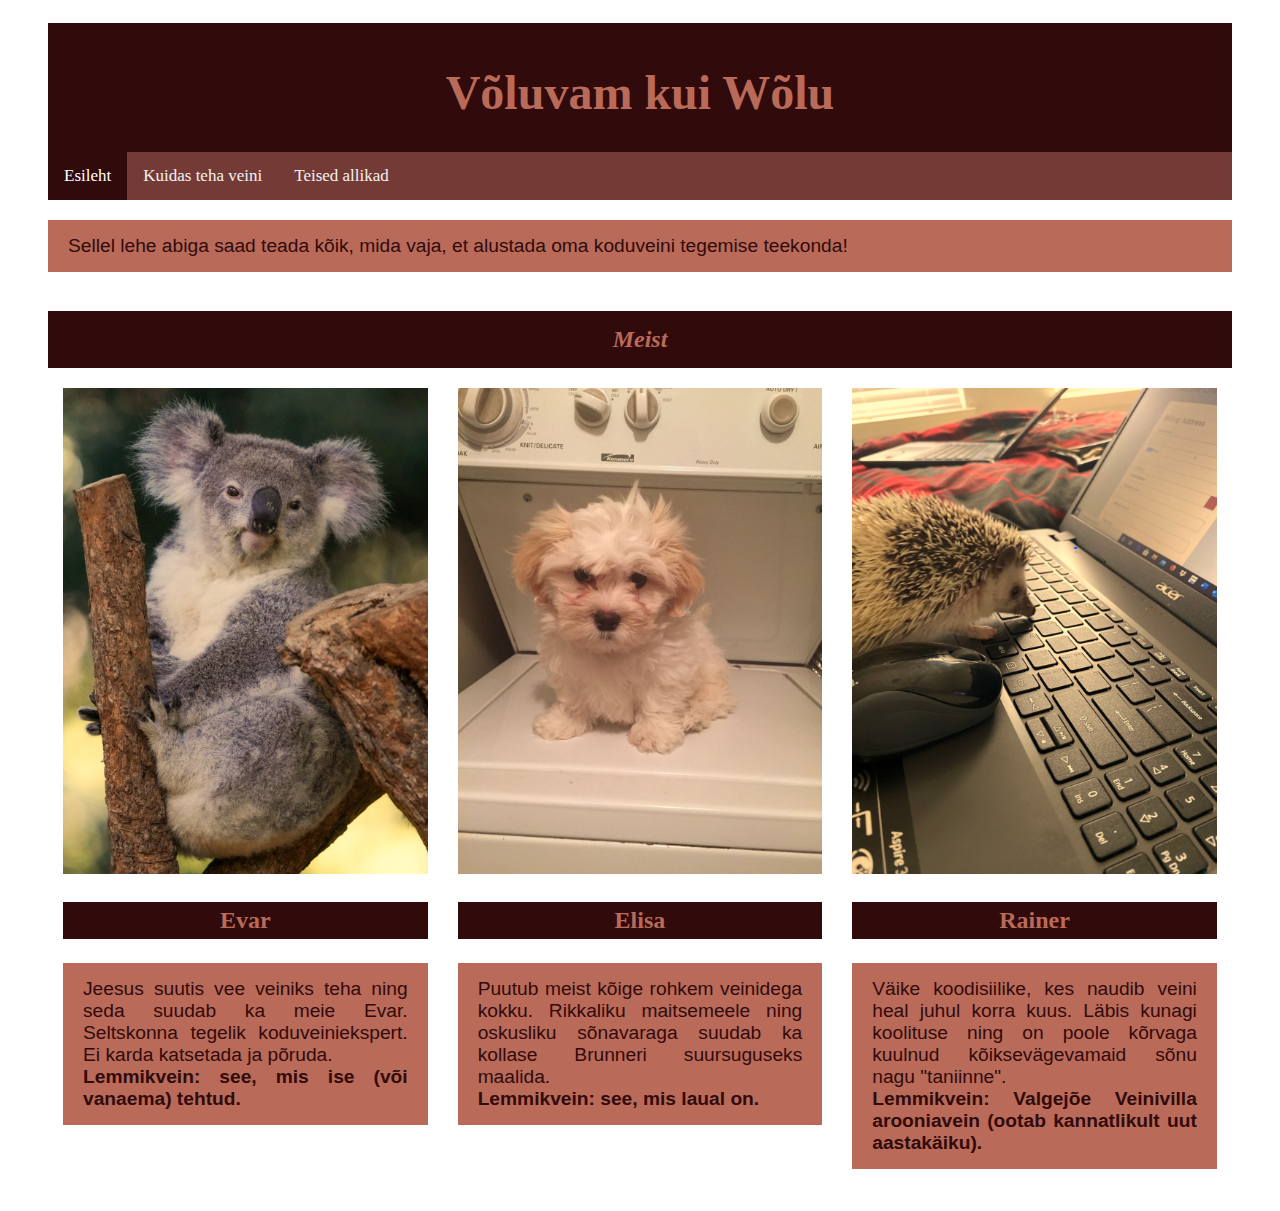
==== index.html @ a0804500 "JS event listener, JS ühildamise parendamine" ====
<!DOCTYPE html>
<html lang="et">

<head>
    <meta charset="UTF-8">
    <title>Esileht | Võluvam kui Wõlu</title>
    <link rel="stylesheet" type="text/css" href="style.css">
</head>

<!-- JavaScript päise navigatsiooniriba: https://www.w3schools.com/howto/howto_js_topnav_responsive.asp -->

<body>
    <header>

        <h1><a href="index.html" class="pealkiri">Võluvam kui Wõlu</a></h1>

        <div class="topnav" id="myTopnav"> <!-- topnav-klassi objekt -->
            <a href="index.html" class="active">Esileht</a> <!-- määrame esilehe aktiivseks -->
            <a href="veini-how-to.html">Kuidas teha veini</a>
            <a href="teised-allikad.html">Teised allikad</a>
            <a href="javascript:void(0);" class="icon">
                <!-- nupu vajutamisel käivitab funktsiooni myFunction -->
            </a>
        </div>
    </header>

    <div class="row">
        <p>Sellel lehe abiga saad teada kõik, mida vaja, et alustada oma koduveini tegemise teekonda!
        </p>
    </div>


    <h2>Meist</h2>
    <div class="row">
        <div class="column">
            <div class="container">
                <img src="pildid/koaala.jpg" style="width:100%;">

                <h3>Evar</h3>
                <p>
                    Jeesus suutis vee veiniks teha ning seda suudab ka meie Evar.
                    Seltskonna tegelik koduveiniekspert. Ei karda katsetada ja põruda.
                    <br>
                    <strong>Lemmikvein: see, mis ise (või vanaema) tehtud.</strong>
                </p>
            </div>
        </div>
        <div class="column">
            <div class="container">
                <img src="pildid/kutsu.jpg" style="width:100%;">

                <h3>Elisa</h3>
                <p>
                    Puutub meist kõige rohkem veinidega kokku.
                    Rikkaliku maitsemeele ning oskusliku sõnavaraga suudab ka kollase Brunneri suursuguseks maalida.
                    <br>
                    <strong>Lemmikvein: see, mis laual on.</strong>
                </p>
            </div>
        </div>

        <div class="column">
            <div class="container">
                <img src="pildid/siil.jpg" style="width:100%;">

                <h3>Rainer</h3>
                <p>
                    Väike koodisiilike, kes naudib veini heal juhul korra kuus.
                    Läbis kunagi koolituse ning on poole kõrvaga kuulnud kõiksevägevamaid sõnu nagu "taniinne".
                    <br>
                    <strong>Lemmikvein: Valgejõe Veinivilla arooniavein (ootab kannatlikult uut aastakäiku).</strong>
                </p>
            </div>
        </div>
    </div>



</body>

</html>
---- style.css ----
/* https://colors.dopely.top/palettes/86SFsNFdn6N */
header {
    color: #B96A59;
    background-color: #310A0B;
    text-align: center;
    font-family: 'Copperplate', 'Copperplate Gothic Light', fantasy;
    font-size: 150%;
    padding-top: 10px;
}


body {
    color: #310A0B;
    background-image: url('pildid/puu.jpg');
    font-family: 'Arial', 'Verdana', sans-serif;
    padding-top: 15px;
    padding-right: 40px;
    padding-bottom: 15px;
    padding-left: 40px;
}

.pealkiri {
    color: #B96A59;
    text-decoration: none;
}

h2 {
    color: #B96A59;
    background-color: #310A0B;
    text-align: center;
    font-style: italic;
    font-family: 'Copperplate Gothic Light', fantasy;
    font-size: 150%;
    padding-top: 15px;
    padding-right: 20px;
    padding-bottom: 15px;
    padding-left: 20px;
}

h3 {
    background-color: #310A0B;
    color: #B96A59;
    text-align: center;
    font-family: 'Copperplate Gothic Light', fantasy;
    font-size: 150%;
    padding-top: 5px;
    padding-right: 10px;
    padding-bottom: 5px;
    padding-left: 10px;
}

p {
    background-color: #B96A59;
    font-size: 120%;
    text-align: justify;
    padding-top: 15px;
    padding-right: 20px;
    padding-bottom: 15px;
    padding-left: 20px;
}

ol {
    background-color: #B96A59;
    text-align: justify;
    font-size: 120%;
    padding-top: 30px;
    padding-right: 20px;
    padding-bottom: 30px;
    padding-left: 50px;
}



/* https://www.w3schools.com/howto/howto_css_three_columns.asp */
.column {
    float: left;
    width: 33.33%;
    text-align: center;
}

@media screen and (max-width: 600px) {
    .column {
        width: 100%;
    }
}


.row:after {
    content: "";
    display: table;
    clear: both;
}

/* https://www.w3schools.com/howto/howto_css_image_text_blocks.asp */
.container {
    position: relative;
    padding-top: 0px;
    padding-right: 15px;
    padding-bottom: 0px;
    padding-left: 15px;
}

/* JAVASCRIPT ülemise navigatsiooniriba jaoks*/
/* https://www.w3schools.com/howto/howto_js_topnav_responsive.asp */
@media screen and (max-width: 600px) {
    .topnav a:not(:first-child) {
        display: none;
    }

    .topnav a.icon {
        float: right;
        display: block;
    }
}

@media screen and (max-width: 600px) {
    .topnav.responsive {
        position: relative;
    }

    .topnav.responsive .icon {
        position: absolute;
        right: 0;
        top: 0;
    }

    .topnav.responsive a {
        float: none;
        display: block;
        text-align: left;
    }
}

.topnav {
    overflow: hidden;
    background-color: #743A36;
}

.topnav a {
    float: left;
    display: block;
    color: #f2f2f2;
    padding: 14px 16px;
    text-decoration: none;
    font-size: 17px;
}

.topnav a:hover {
    background-color: #ddd;
    color: #310A0B;
}

.topnav a.active {
    background-color: #310A0B;
    color: white;
}

.topnav .icon {
    display: none;
}
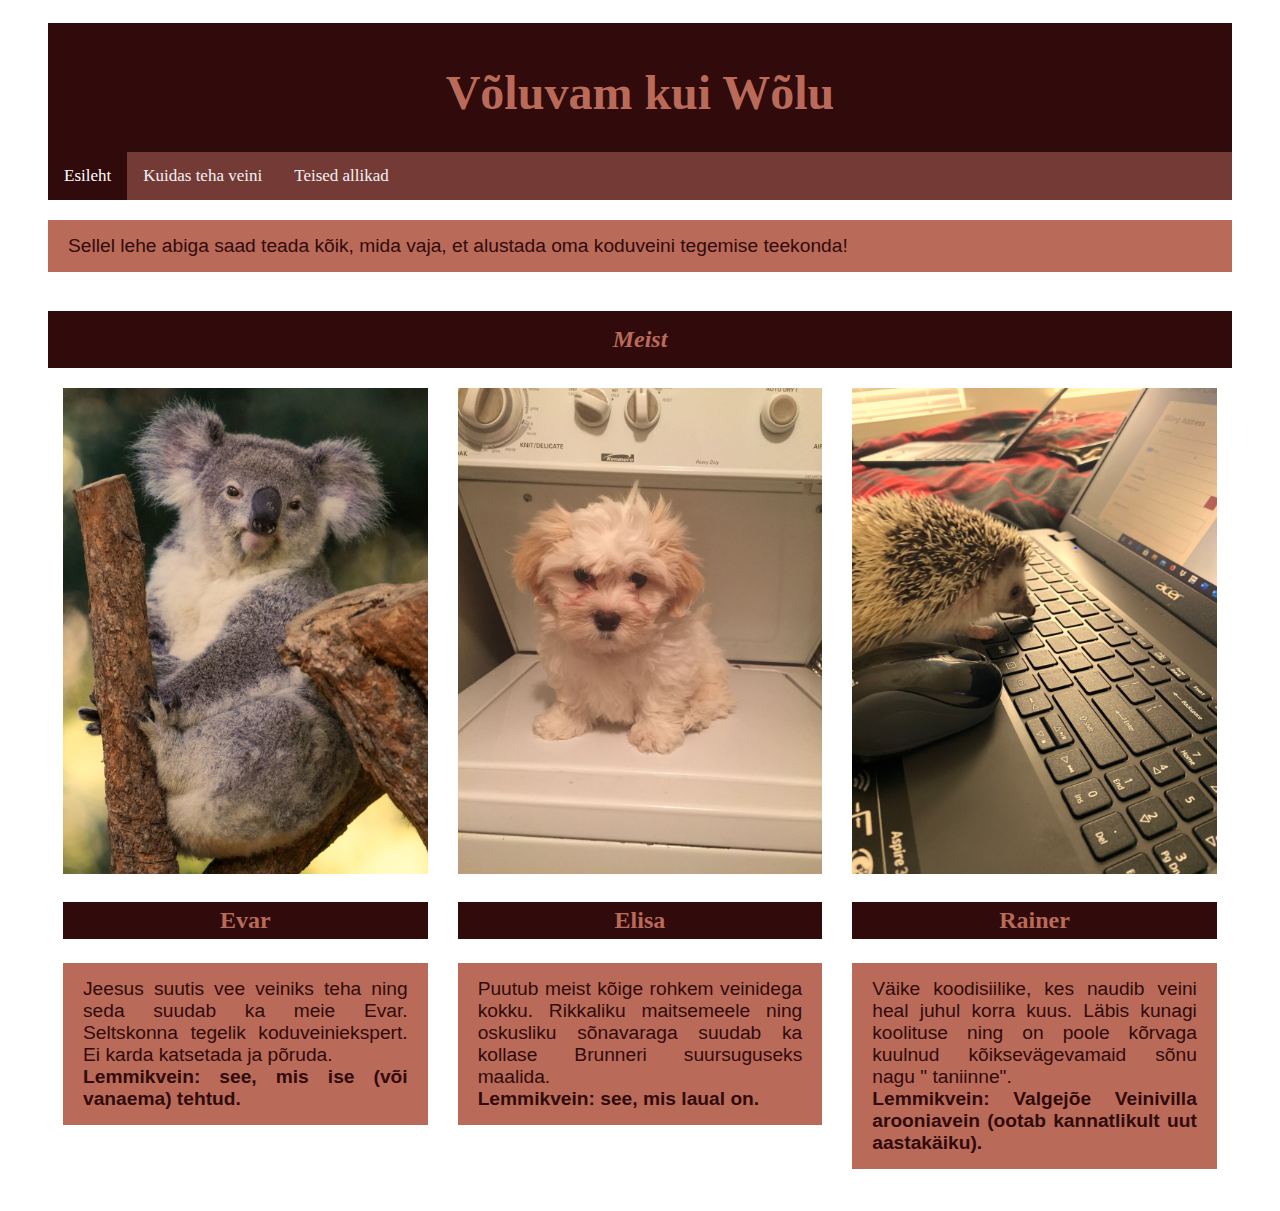
==== commit 403db79c: "Failide reformat" ====
--- a/index.html
+++ b/index.html
@@ -5,6 +5,8 @@
     <meta charset="UTF-8">
     <title>Esileht | Võluvam kui Wõlu</title>
     <link rel="stylesheet" type="text/css" href="style.css">
+    <link rel="stylesheet" href="https://cdnjs.cloudflare.com/ajax/libs/font-awesome/4.7.0/css/font-awesome.min.css">
+    <script type="text/javascript" src="functions.js"></script>
 </head>
 
 <!-- JavaScript päise navigatsiooniriba: https://www.w3schools.com/howto/howto_js_topnav_responsive.asp -->
@@ -18,8 +20,8 @@
             <a href="index.html" class="active">Esileht</a> <!-- määrame esilehe aktiivseks -->
             <a href="veini-how-to.html">Kuidas teha veini</a>
             <a href="teised-allikad.html">Teised allikad</a>
-            <a href="javascript:void(0);" class="icon">
-                <!-- nupu vajutamisel käivitab funktsiooni myFunction -->
+            <a href="javascript:void(0);" class="icon" button onclick="myFunction()">
+                <i class="fa fa-bars"></i>
             </a>
         </div>
     </header>
@@ -34,7 +36,7 @@
     <div class="row">
         <div class="column">
             <div class="container">
-                <img src="pildid/koaala.jpg" style="width:100%;">
+                <img src="pildid/koaala.jpg" alt="See on Evar">
 
                 <h3>Evar</h3>
                 <p>
@@ -47,7 +49,7 @@
         </div>
         <div class="column">
             <div class="container">
-                <img src="pildid/kutsu.jpg" style="width:100%;">
+                <img src="pildid/kutsu.jpg" alt="See on Elisa">
 
                 <h3>Elisa</h3>
                 <p>
@@ -61,14 +63,13 @@
 
         <div class="column">
             <div class="container">
-                <img src="pildid/siil.jpg" style="width:100%;">
+                <img src="pildid/siil.jpg" alt="See on Rainer" ">
 
                 <h3>Rainer</h3>
                 <p>
                     Väike koodisiilike, kes naudib veini heal juhul korra kuus.
-                    Läbis kunagi koolituse ning on poole kõrvaga kuulnud kõiksevägevamaid sõnu nagu "taniinne".
-                    <br>
-                    <strong>Lemmikvein: Valgejõe Veinivilla arooniavein (ootab kannatlikult uut aastakäiku).</strong>
+                    Läbis kunagi koolituse ning on poole kõrvaga kuulnud kõiksevägevamaid sõnu nagu " taniinne". <br>
+                <strong>Lemmikvein: Valgejõe Veinivilla arooniavein (ootab kannatlikult uut aastakäiku).</strong>
                 </p>
             </div>
         </div>
--- a/style.css
+++ b/style.css
@@ -1,4 +1,3 @@
-
 /* https://colors.dopely.top/palettes/86SFsNFdn6N */
 header {
     color: #B96A59;
@@ -18,6 +17,7 @@
     padding-right: 40px;
     padding-bottom: 15px;
     padding-left: 40px;
+    min-width: 500px;
 }
 
 .pealkiri {
@@ -79,7 +79,7 @@
     text-align: center;
 }
 
-@media screen and (max-width: 600px) {
+@media screen and (max-width: 568px) {
     .column {
         width: 100%;
     }
@@ -101,35 +101,8 @@
     padding-left: 15px;
 }
 
-/* JAVASCRIPT ülemise navigatsiooniriba jaoks*/
-/* https://www.w3schools.com/howto/howto_js_topnav_responsive.asp */
-@media screen and (max-width: 600px) {
-    .topnav a:not(:first-child) {
-        display: none;
-    }
-
-    .topnav a.icon {
-        float: right;
-        display: block;
-    }
-}
-
-@media screen and (max-width: 600px) {
-    .topnav.responsive {
-        position: relative;
-    }
-
-    .topnav.responsive .icon {
-        position: absolute;
-        right: 0;
-        top: 0;
-    }
-
-    .topnav.responsive a {
-        float: none;
-        display: block;
-        text-align: left;
-    }
+.container img {
+    width: 100%;
 }
 
 .topnav {
@@ -158,4 +131,37 @@
 
 .topnav .icon {
     display: none;
+}
+
+/* JAVASCRIPT ülemise navigatsiooniriba jaoks*/
+/* https://www.w3schools.com/howto/howto_js_topnav_responsive.asp */
+/* When the screen is less than 600 pixels wide, hide all links, except for the first one ("Home"). Show the link that contains should open and close the topnav (.icon) */
+@media screen and (max-width: 600px) {
+    .topnav a:not(:first-child) {
+        display: none;
+    }
+
+    .topnav a.icon {
+        float: right;
+        display: block;
+    }
+}
+
+/* The "responsive" class is added to the topnav with JavaScript when the user clicks on the icon. This class makes the topnav look good on small screens (display the links vertically instead of horizontally) */
+@media screen and (max-width: 600px) {
+    .topnav.responsive {
+        position: relative;
+    }
+
+    .topnav.responsive a.icon {
+        position: absolute;
+        right: 0;
+        top: 0;
+    }
+
+    .topnav.responsive a {
+        float: none;
+        display: block;
+        text-align: left;
+    }
 }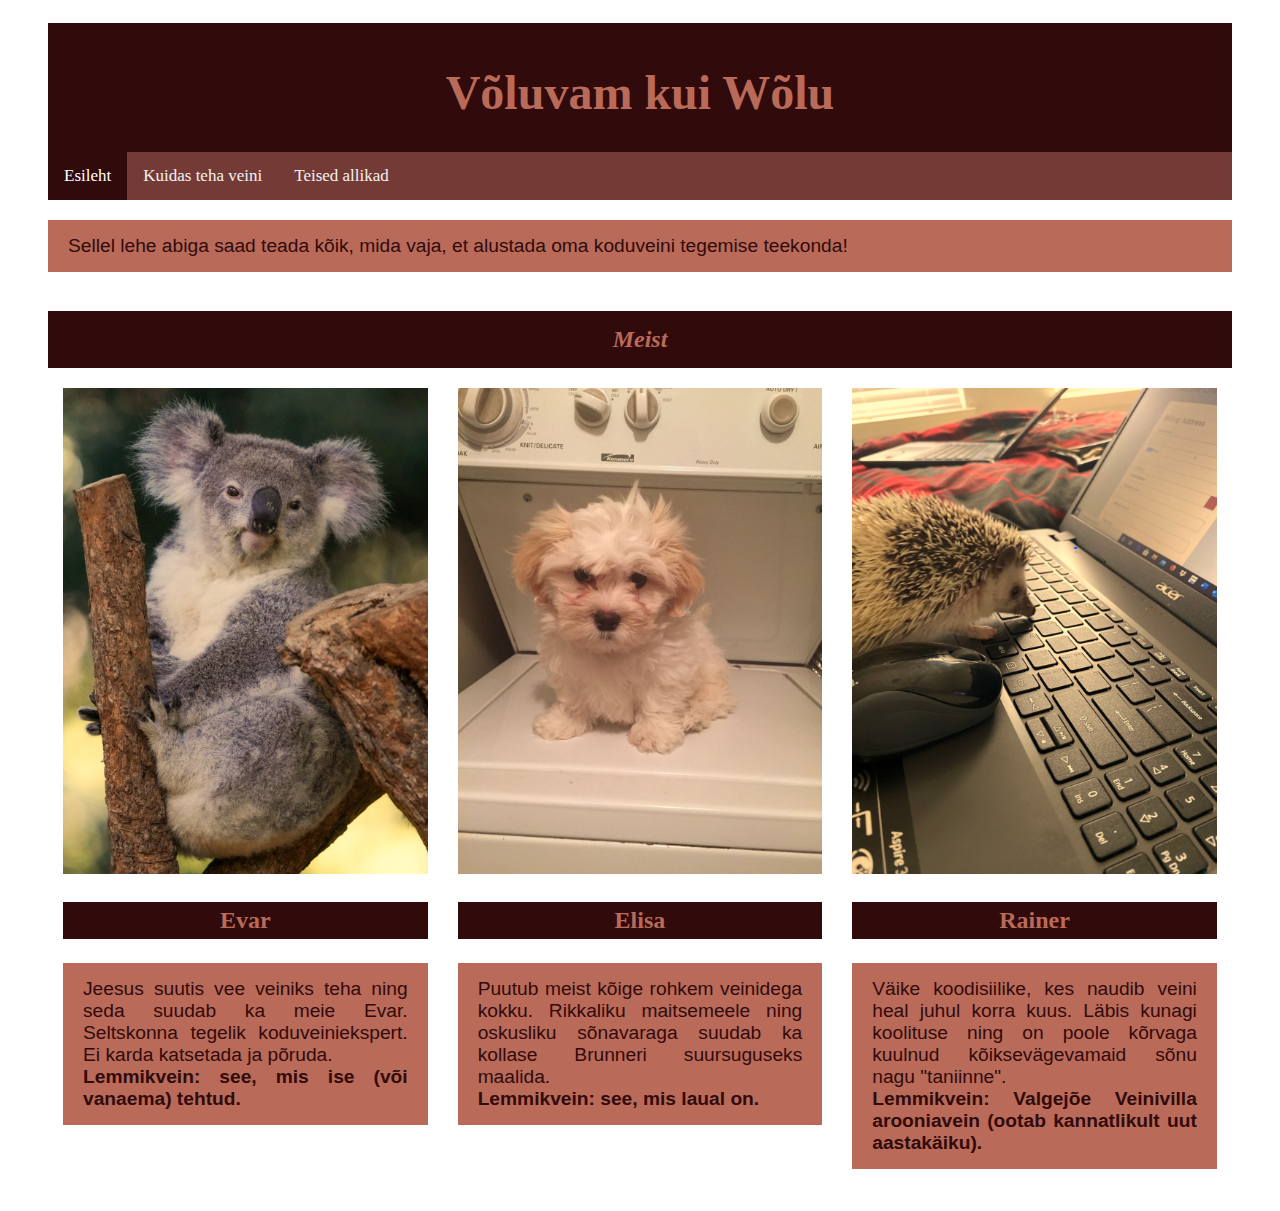
==== commit 2521fbaa: "Parandasin koodi, ilustasin" ====
--- a/index.html
+++ b/index.html
@@ -6,7 +6,7 @@
     <title>Esileht | Võluvam kui Wõlu</title>
     <link rel="stylesheet" type="text/css" href="style.css">
     <link rel="stylesheet" href="https://cdnjs.cloudflare.com/ajax/libs/font-awesome/4.7.0/css/font-awesome.min.css">
-    <script type="text/javascript" src="functions.js"></script>
+    <script src="functions.js"></script>
 </head>
 
 <!-- JavaScript päise navigatsiooniriba: https://www.w3schools.com/howto/howto_js_topnav_responsive.asp -->
@@ -20,7 +20,7 @@
             <a href="index.html" class="active">Esileht</a> <!-- määrame esilehe aktiivseks -->
             <a href="veini-how-to.html">Kuidas teha veini</a>
             <a href="teised-allikad.html">Teised allikad</a>
-            <a href="javascript:void(0);" class="icon" button onclick="myFunction()">
+            <a href="javascript:void(0);" class="icon" onclick="myFunction()">
                 <i class="fa fa-bars"></i>
             </a>
         </div>
@@ -63,12 +63,12 @@
 
         <div class="column">
             <div class="container">
-                <img src="pildid/siil.jpg" alt="See on Rainer" ">
+                <img src="pildid/siil.jpg" alt="See on Rainer">
 
                 <h3>Rainer</h3>
                 <p>
                     Väike koodisiilike, kes naudib veini heal juhul korra kuus.
-                    Läbis kunagi koolituse ning on poole kõrvaga kuulnud kõiksevägevamaid sõnu nagu " taniinne". <br>
+                    Läbis kunagi koolituse ning on poole kõrvaga kuulnud kõiksevägevamaid sõnu nagu "taniinne". <br>
                 <strong>Lemmikvein: Valgejõe Veinivilla arooniavein (ootab kannatlikult uut aastakäiku).</strong>
                 </p>
             </div>
--- a/style.css
+++ b/style.css
@@ -22,6 +22,11 @@
 
 .pealkiri {
     color: #B96A59;
+    text-decoration: none;
+}
+
+.allikas {
+    color: #310A0B;
     text-decoration: none;
 }
 
